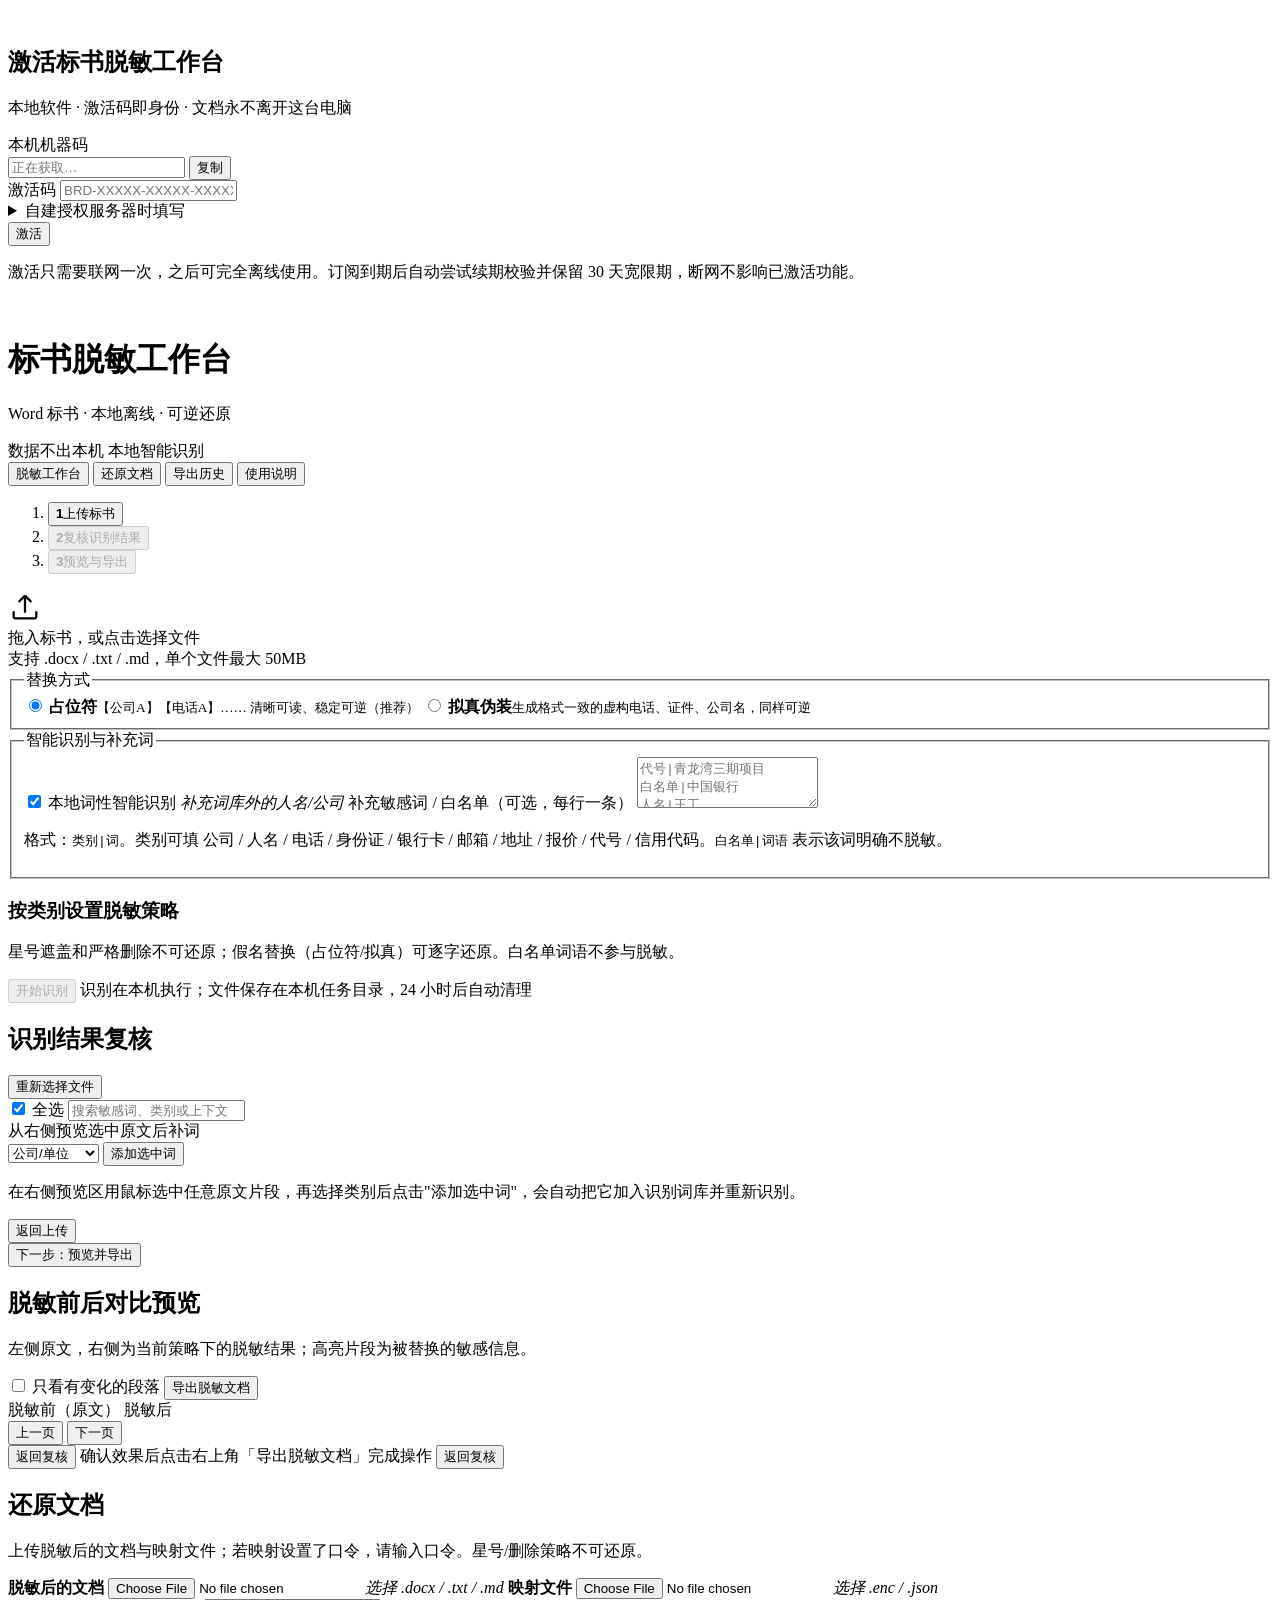
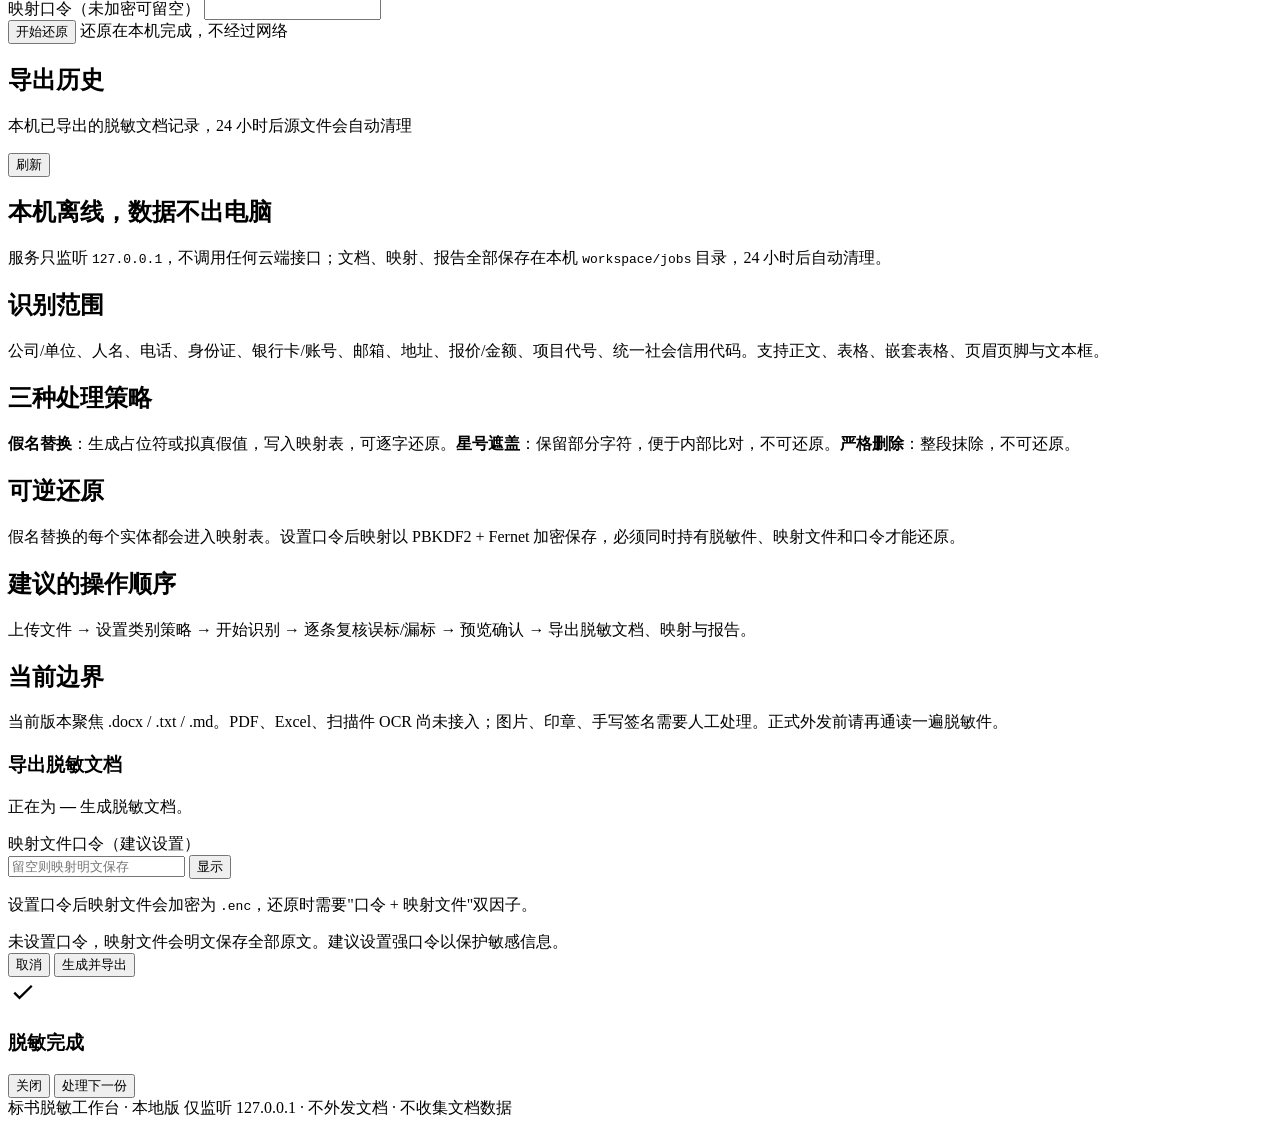
==== web/index.html @ 0adce98b "1" ====
<!doctype html>
<html lang="zh-CN">
<head>
  <meta charset="utf-8">
  <meta name="viewport" content="width=device-width, initial-scale=1">
  <title>标书脱敏工作台 · 本地离线</title>
  <link rel="icon" type="image/x-icon" href="/static/favicon.ico">
  <link rel="stylesheet" href="/static/style.css">
</head>
<body>
  <div id="licenseOverlay" class="license-overlay hidden" role="dialog" aria-modal="true" aria-labelledby="licenseTitle">
    <div class="license-card">
      <div class="license-logo" aria-hidden="true">
        <img src="/static/logo.png" alt="">
      </div>
      <h2 id="licenseTitle">激活标书脱敏工作台</h2>
      <p class="hint">本地软件 · 激活码即身份 · 文档永不离开这台电脑</p>

      <label class="field">
        <span>本机机器码</span>
        <div class="input-group">
          <input id="machineCode" readonly placeholder="正在获取…">
          <button id="copyMachine" class="btn ghost small" type="button">复制</button>
        </div>
      </label>

      <label class="field">
        <span>激活码</span>
        <input id="licenseCode" placeholder="BRD-XXXXX-XXXXX-XXXXX-XXXXX" autocomplete="off" spellcheck="false">
      </label>

      <details class="license-advanced">
        <summary>自建授权服务器时填写</summary>
        <label class="field">
          <span>服务器地址</span>
          <input id="licenseServer" placeholder="https://license.example.com" autocomplete="off" spellcheck="false">
        </label>
      </details>

      <button id="activateBtn" class="btn primary wide">激活</button>
      <div id="licenseMsg" class="alert error hidden"></div>
      <p class="hint">激活只需要联网一次，之后可完全离线使用。订阅到期后自动尝试续期校验并保留 30 天宽限期，断网不影响已激活功能。</p>
    </div>
  </div>

  <header class="topbar">
    <div class="brand">
      <span class="logo" aria-hidden="true">
        <img src="/static/logo.png" alt="">
      </span>
      <div>
        <h1>标书脱敏工作台</h1>
        <p>Word 标书 · 本地离线 · 可逆还原</p>
      </div>
    </div>
    <div class="top-badges">
      <span class="badge badge-green">数据不出本机</span>
      <span id="smartBadge" class="badge">本地智能识别</span>
      <span id="licenseBadge" class="badge hidden"></span>
    </div>
  </header>

  <main class="shell">
    <nav class="tabs" aria-label="功能切换">
      <button class="tab active" data-view="work">脱敏工作台</button>
      <button class="tab" data-view="restore">还原文档</button>
      <button class="tab" data-view="exports">导出历史</button>
      <button class="tab" data-view="guide">使用说明</button>
    </nav>

    <!-- ========================= 脱敏工作台 ========================= -->
    <section id="view-work" class="view active">
      <ol class="steps">
        <li><button id="stepBtn1" class="step-btn active" type="button"><b>1</b><span>上传标书</span></button></li>
        <li><button id="stepBtn2" class="step-btn" type="button" disabled><b>2</b><span>复核识别结果</span></button></li>
        <li><button id="stepBtn3" class="step-btn" type="button" disabled><b>3</b><span>预览与导出</span></button></li>
      </ol>

      <!-- Step 1: 上传 + 配置 -->
      <div id="uploadCard" class="card">
        <div id="dropzone" class="dropzone" tabindex="0" role="button" aria-label="选择或拖入标书文件">
          <input id="fileInput" type="file" accept=".docx,.txt,.md,.markdown" hidden>
          <div class="drop-icon" aria-hidden="true">
            <svg viewBox="0 0 24 24" width="34" height="34" fill="none" stroke="currentColor" stroke-width="1.6">
              <path d="M12 16V4m0 0L7.5 8.5M12 4l4.5 4.5"/>
              <path d="M4 15v3.5A1.5 1.5 0 0 0 5.5 20h13a1.5 1.5 0 0 0 1.5-1.5V15"/>
            </svg>
          </div>
          <div class="drop-title">拖入标书，或点击选择文件</div>
          <div class="drop-sub">支持 .docx / .txt / .md，单个文件最大 50MB</div>
          <div id="fileMeta" class="file-meta hidden"></div>
        </div>

        <div class="options-grid">
          <fieldset class="option-box">
            <legend>替换方式</legend>
            <label class="radio-card">
              <input type="radio" name="mode" value="placeholder" checked>
              <span><b>占位符</b><small>【公司A】【电话A】…… 清晰可读、稳定可逆（推荐）</small></span>
            </label>
            <label class="radio-card">
              <input type="radio" name="mode" value="realistic">
              <span><b>拟真伪装</b><small>生成格式一致的虚构电话、证件、公司名，同样可逆</small></span>
            </label>
          </fieldset>

          <fieldset class="option-box">
            <legend>智能识别与补充词</legend>
            <label class="switch-row">
              <input id="smartToggle" type="checkbox" checked>
              <span>本地词性智能识别</span>
              <em id="smartHint">补充词库外的人名/公司</em>
            </label>
            <label class="field">
              <span>补充敏感词 / 白名单（可选，每行一条）</span>
              <textarea id="customWords" rows="3" spellcheck="false"
                placeholder="代号|青龙湾三期项目&#10;白名单|中国银行&#10;人名|王工"></textarea>
            </label>
            <p class="hint">格式：<code>类别|词</code>。类别可填 公司 / 人名 / 电话 / 身份证 / 银行卡 / 邮箱 / 地址 / 报价 / 代号 / 信用代码。<code>白名单|词语</code> 表示该词明确不脱敏。</p>
          </fieldset>
        </div>

        <div id="strategyCard" class="strategy-config">
          <div class="strategy-config-head">
            <h3>按类别设置脱敏策略</h3>
            <p class="hint">星号遮盖和严格删除不可还原；假名替换（占位符/拟真）可逐字还原。白名单词语不参与脱敏。</p>
          </div>
          <div id="strategiesList" class="strategy-list"></div>
        </div>

        <div class="actions">
          <button id="analyzeBtn" class="btn primary" disabled>开始识别</button>
          <span class="hint">识别在本机执行；文件保存在本机任务目录，24 小时后自动清理</span>
        </div>
        <div id="uploadError" class="alert error hidden"></div>
      </div>

      <!-- Step 2: 复核识别结果 -->
      <div id="reviewCard" class="card hidden">
        <div class="card-head">
          <div>
            <h2>识别结果复核</h2>
            <p id="reviewSubtitle" class="hint"></p>
          </div>
          <button id="rechooseBtn" class="btn ghost">重新选择文件</button>
        </div>

        <div id="summaryChips" class="chips"></div>

        <div class="review-layout">
          <div class="findings-panel">
            <div class="toolbar">
              <label class="check-inline"><input id="selectAll" type="checkbox" checked> 全选</label>
              <span id="selectionInfo" class="hint"></span>
              <input id="searchBox" class="search" type="search" placeholder="搜索敏感词、类别或上下文">
            </div>
            <div id="findingsList" class="findings-list"></div>
          </div>
        </div>
        <div class="review-tools">
          <div class="manual-term-box">
            <label class="field">
              <span>从右侧预览选中原文后补词</span>
              <div class="manual-term-row">
                <select id="manualCategory">
                  <option value="COMPANY">公司/单位</option>
                  <option value="PERSON">人名</option>
                  <option value="PHONE">电话</option>
                  <option value="IDCARD">身份证</option>
                  <option value="BANK">银行卡/账号</option>
                  <option value="EMAIL">邮箱</option>
                  <option value="ADDRESS">地址</option>
                  <option value="AMOUNT">报价/金额</option>
                  <option value="CODE">项目代号</option>
                  <option value="CREDITCODE">信用代码</option>
                  <option value="WHITELIST">白名单</option>
                </select>
                <button id="addManualTermBtn" class="btn ghost">添加选中词</button>
              </div>
              <p class="hint">在右侧预览区用鼠标选中任意原文片段，再选择类别后点击"添加选中词"，会自动把它加入识别词库并重新识别。</p>
            </label>
          </div>
        </div>
        <div id="redactError" class="alert error hidden"></div>
        <div class="step-nav sticky">
          <button id="backUploadBtn" class="btn ghost">返回上传</button>
          <div class="nav-hint" id="reviewHint"></div>
          <button id="goPreviewBtn" class="btn primary">下一步：预览并导出</button>
        </div>
      </div>

      <!-- Step 3: 预览 + 导出 -->
      <div id="previewCard" class="card hidden" tabindex="-1">
        <div class="card-head">
          <div>
            <h2>脱敏前后对比预览</h2>
            <p id="previewSubtitle" class="hint">左侧原文，右侧为当前策略下的脱敏结果；高亮片段为被替换的敏感信息。</p>
          </div>
          <div class="preview-head-actions">
            <label class="check-inline">
              <input id="onlyChanged" type="checkbox">
              只看有变化的段落
            </label>
            <button id="exportBtn" class="btn primary">导出脱敏文档</button>
          </div>
        </div>

        <div class="compare">
          <div class="compare-head">
            <span>脱敏前（原文）</span>
            <span>脱敏后</span>
          </div>
          <div id="compareBody" class="compare-body"></div>
        </div>
        <div id="previewPager" class="preview-pager hidden">
          <button id="previewPrevBtn" class="btn ghost small">上一页</button>
          <span id="previewPageInfo" class="hint"></span>
          <button id="previewNextBtn" class="btn ghost small">下一页</button>
        </div>

        <div class="step-nav sticky">
          <button id="backReviewBtn" class="btn ghost">返回复核</button>
          <span class="hint">确认效果后点击右上角「导出脱敏文档」完成操作</span>
          <button id="backReviewBtn2" class="btn ghost hidden">返回复核</button>
        </div>
      </div>
    </section>

    <!-- ========================= 还原 ========================= -->
    <section id="view-restore" class="view">
      <div class="card">
        <div class="card-head">
          <div>
            <h2>还原文档</h2>
            <p class="hint">上传脱敏后的文档与映射文件；若映射设置了口令，请输入口令。星号/删除策略不可还原。</p>
          </div>
        </div>

        <div class="restore-grid">
          <label class="file-slot">
            <b>脱敏后的文档</b>
            <input id="restoreDoc" type="file" accept=".docx,.txt,.md,.markdown">
            <em id="restoreDocName">选择 .docx / .txt / .md</em>
          </label>
          <label class="file-slot">
            <b>映射文件</b>
            <input id="restoreMap" type="file" accept=".enc,.json,.maskmap">
            <em id="restoreMapName">选择 .enc / .json</em>
          </label>
        </div>

        <label class="field narrow">
          <span>映射口令（未加密可留空）</span>
          <input id="restorePwd" type="password" autocomplete="current-password">
        </label>

        <div class="actions">
          <button id="restoreBtn" class="btn primary">开始还原</button>
          <span class="hint">还原在本机完成，不经过网络</span>
        </div>
        <div id="restoreMsg"></div>
        <div id="restoreResult" class="download-grid hidden"></div>
      </div>
    </section>

    <!-- ========================= 导出历史 ========================= -->
    <section id="view-exports" class="view">
      <div class="card">
        <div class="card-head">
          <div>
            <h2>导出历史</h2>
            <p class="hint">本机已导出的脱敏文档记录，24 小时后源文件会自动清理</p>
          </div>
          <button id="refreshExports" class="btn ghost small">刷新</button>
        </div>
        <div id="exportsList" class="exports-list"></div>
      </div>
    </section>

    <!-- ========================= 说明 ========================= -->
    <section id="view-guide" class="view">
      <div class="guide-grid">
        <article class="card">
          <h2>本机离线，数据不出电脑</h2>
          <p>服务只监听 <code>127.0.0.1</code>，不调用任何云端接口；文档、映射、报告全部保存在本机 <code>workspace/jobs</code> 目录，24 小时后自动清理。</p>
        </article>
        <article class="card">
          <h2>识别范围</h2>
          <p>公司/单位、人名、电话、身份证、银行卡/账号、邮箱、地址、报价/金额、项目代号、统一社会信用代码。支持正文、表格、嵌套表格、页眉页脚与文本框。</p>
        </article>
        <article class="card">
          <h2>三种处理策略</h2>
          <p><b>假名替换</b>：生成占位符或拟真假值，写入映射表，可逐字还原。<b>星号遮盖</b>：保留部分字符，便于内部比对，不可还原。<b>严格删除</b>：整段抹除，不可还原。</p>
        </article>
        <article class="card">
          <h2>可逆还原</h2>
          <p>假名替换的每个实体都会进入映射表。设置口令后映射以 PBKDF2 + Fernet 加密保存，必须同时持有脱敏件、映射文件和口令才能还原。</p>
        </article>
        <article class="card">
          <h2>建议的操作顺序</h2>
          <p>上传文件 → 设置类别策略 → 开始识别 → 逐条复核误标/漏标 → 预览确认 → 导出脱敏文档、映射与报告。</p>
        </article>
        <article class="card">
          <h2>当前边界</h2>
          <p>当前版本聚焦 .docx / .txt / .md。PDF、Excel、扫描件 OCR 尚未接入；图片、印章、手写签名需要人工处理。正式外发前请再通读一遍脱敏件。</p>
        </article>
      </div>
    </section>
  </main>

  <!-- 导出弹窗 -->
  <div id="exportModal" class="modal-overlay hidden" role="dialog" aria-modal="true">
    <div class="modal-card">
      <h3>导出脱敏文档</h3>
      <p class="hint">正在为 <b id="exportFilename">—</b> 生成脱敏文档。</p>
      <label class="field">
        <span>映射文件口令（建议设置）</span>
        <div class="input-group">
          <input id="modalPassword" type="password" placeholder="留空则映射明文保存" autocomplete="new-password">
          <button id="modalTogglePwd" class="btn ghost small" type="button">显示</button>
        </div>
      </label>
      <p class="hint">设置口令后映射文件会加密为 <code>.enc</code>，还原时需要"口令 + 映射文件"双因子。</p>
      <div id="modalWarning" class="alert warning hidden">
        未设置口令，映射文件会明文保存全部原文。建议设置强口令以保护敏感信息。
      </div>
      <div class="modal-actions">
        <button id="modalCancel" class="btn ghost">取消</button>
        <button id="modalConfirm" class="btn primary">生成并导出</button>
      </div>
    </div>
  </div>

  <!-- 导出完成弹窗 -->
  <div id="resultModal" class="modal-overlay hidden" role="dialog" aria-modal="true">
    <div class="modal-card result-modal">
      <div class="result-head">
        <span class="result-icon" aria-hidden="true">
          <svg viewBox="0 0 24 24" width="30" height="30" fill="none" stroke="currentColor" stroke-width="1.8">
            <path d="m5 12.5 4.2 4.2L19 7"/>
          </svg>
        </span>
        <div>
          <h3>脱敏完成</h3>
          <p id="resultSubtitle" class="hint"></p>
        </div>
      </div>
      <div id="resultStats" class="chips"></div>
      <div id="resultDownloads" class="download-grid"></div>
      <div class="modal-actions">
        <button id="resultClose" class="btn ghost">关闭</button>
        <button id="nextBtn" class="btn primary">处理下一份</button>
      </div>
    </div>
  </div>

  <footer class="footer">
    <span>标书脱敏工作台 · 本地版</span>
    <span>仅监听 127.0.0.1 · 不外发文档 · 不收集文档数据</span>
  </footer>

  <div id="toast" class="toast hidden" role="status"></div>
  <script src="/static/app.js"></script>
</body>
</html>
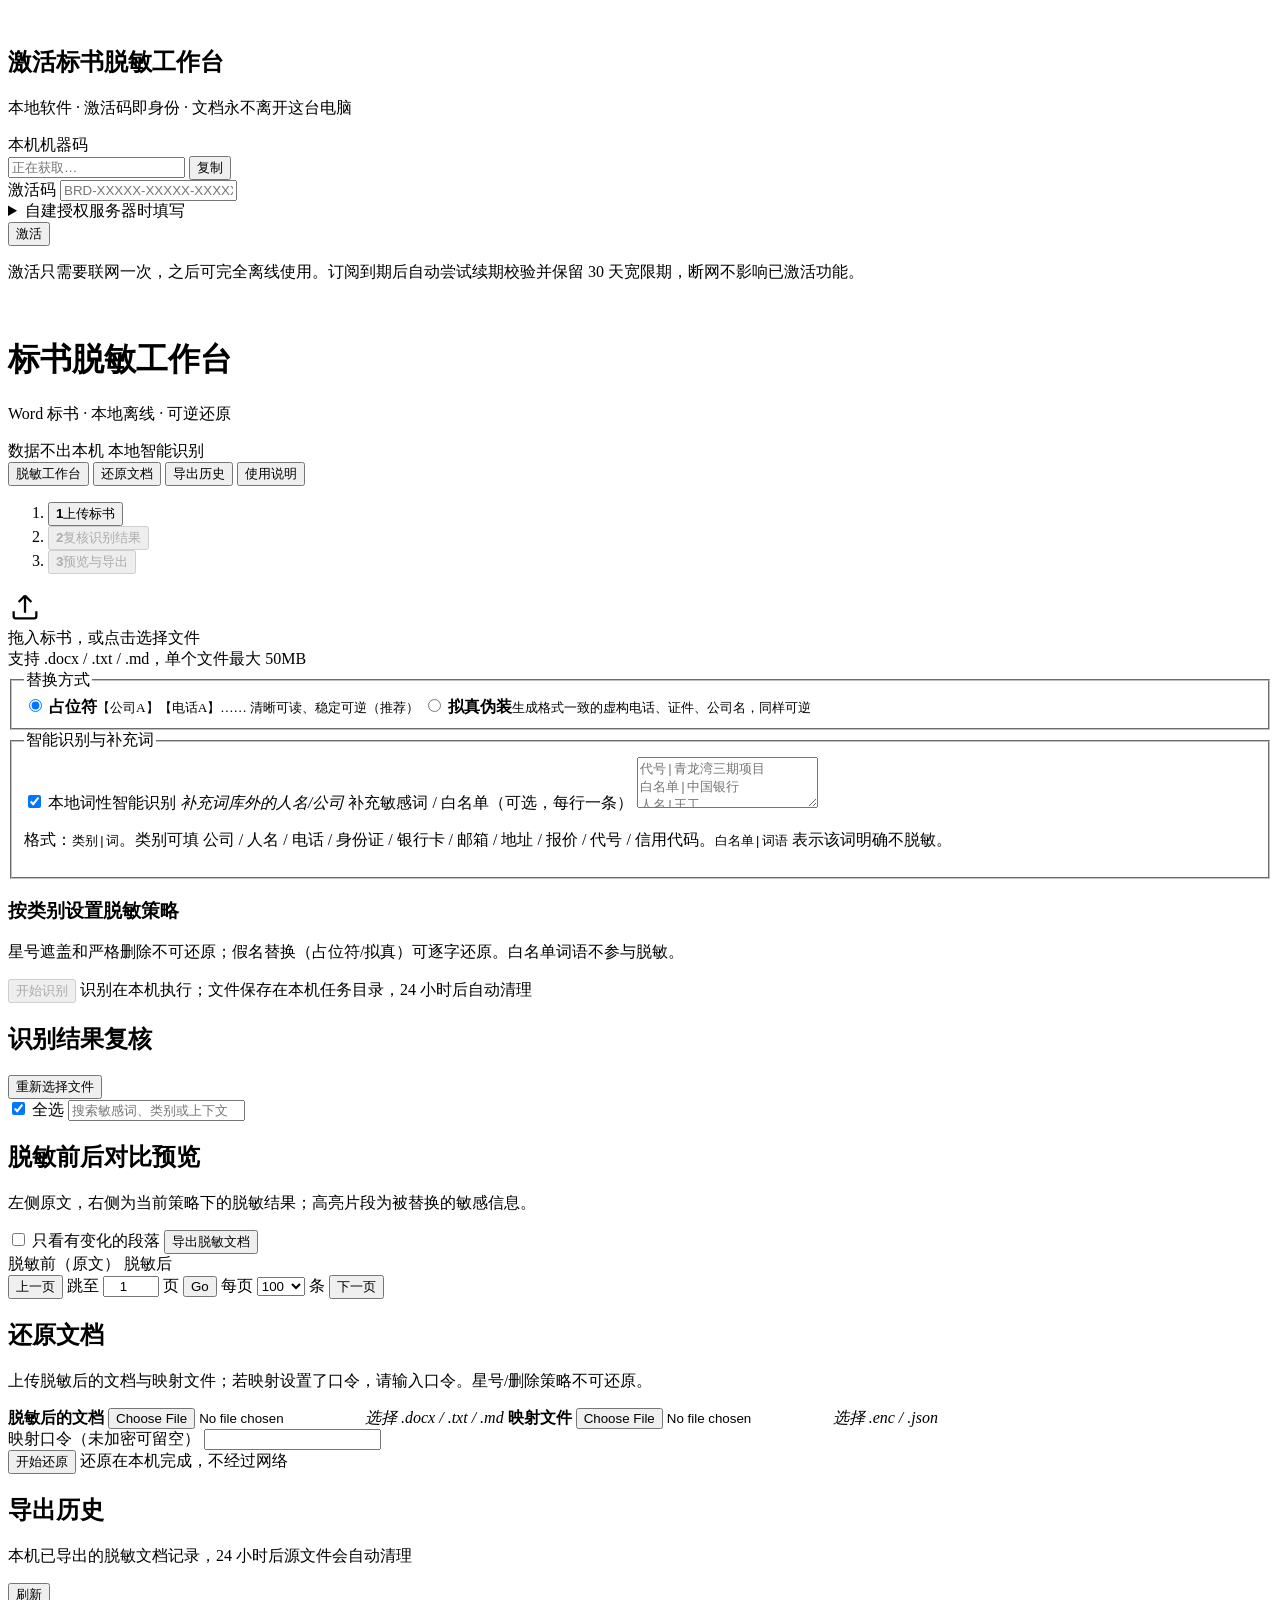
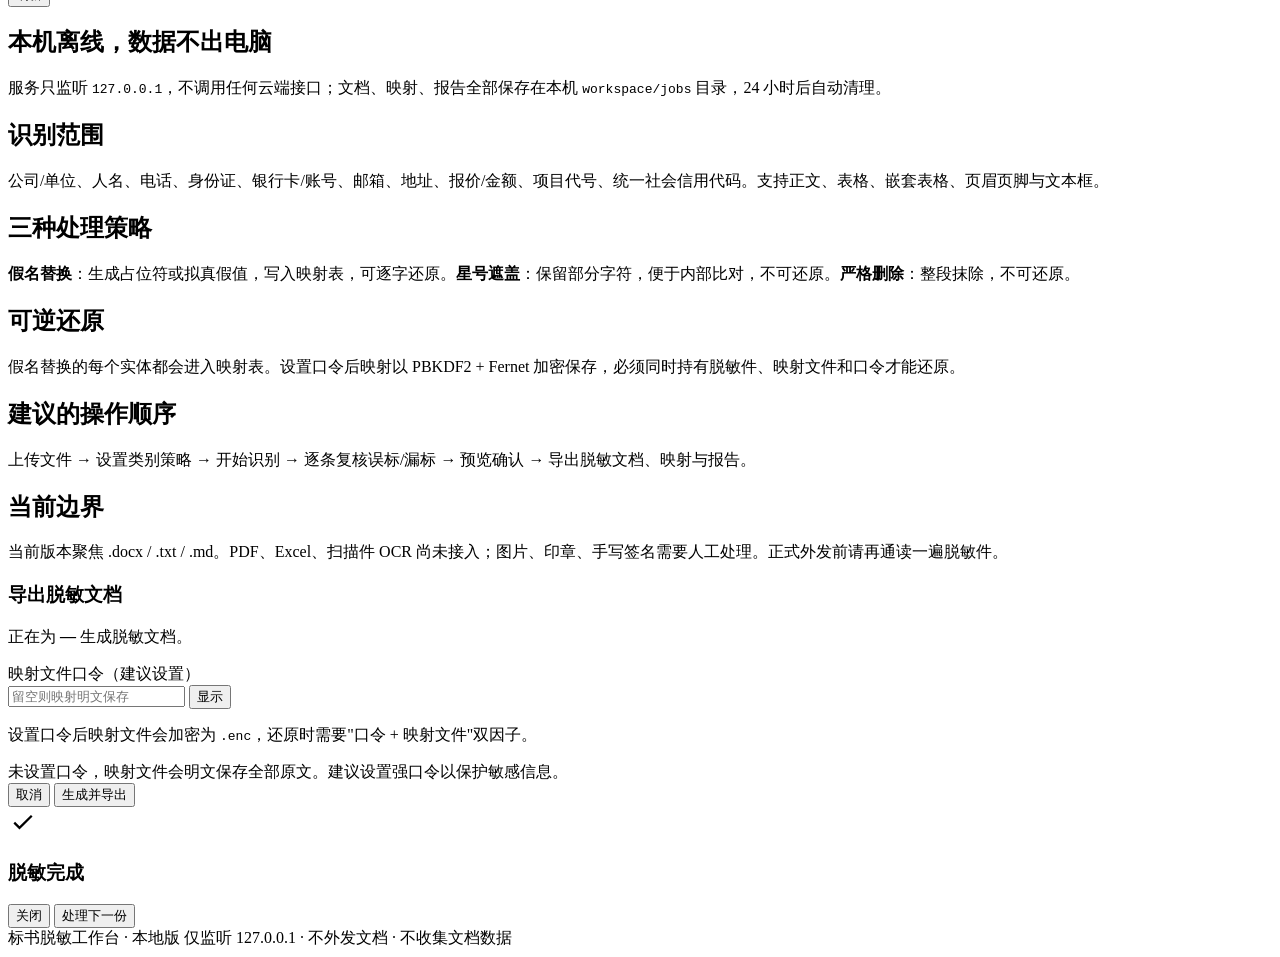
==== commit a48b1282: "2" ====
--- a/web/index.html
+++ b/web/index.html
@@ -157,36 +157,7 @@
             <div id="findingsList" class="findings-list"></div>
           </div>
         </div>
-        <div class="review-tools">
-          <div class="manual-term-box">
-            <label class="field">
-              <span>从右侧预览选中原文后补词</span>
-              <div class="manual-term-row">
-                <select id="manualCategory">
-                  <option value="COMPANY">公司/单位</option>
-                  <option value="PERSON">人名</option>
-                  <option value="PHONE">电话</option>
-                  <option value="IDCARD">身份证</option>
-                  <option value="BANK">银行卡/账号</option>
-                  <option value="EMAIL">邮箱</option>
-                  <option value="ADDRESS">地址</option>
-                  <option value="AMOUNT">报价/金额</option>
-                  <option value="CODE">项目代号</option>
-                  <option value="CREDITCODE">信用代码</option>
-                  <option value="WHITELIST">白名单</option>
-                </select>
-                <button id="addManualTermBtn" class="btn ghost">添加选中词</button>
-              </div>
-              <p class="hint">在右侧预览区用鼠标选中任意原文片段，再选择类别后点击"添加选中词"，会自动把它加入识别词库并重新识别。</p>
-            </label>
-          </div>
-        </div>
         <div id="redactError" class="alert error hidden"></div>
-        <div class="step-nav sticky">
-          <button id="backUploadBtn" class="btn ghost">返回上传</button>
-          <div class="nav-hint" id="reviewHint"></div>
-          <button id="goPreviewBtn" class="btn primary">下一步：预览并导出</button>
-        </div>
       </div>
 
       <!-- Step 3: 预览 + 导出 -->
@@ -215,13 +186,21 @@
         <div id="previewPager" class="preview-pager hidden">
           <button id="previewPrevBtn" class="btn ghost small">上一页</button>
           <span id="previewPageInfo" class="hint"></span>
+          <label class="pager-jump">
+            跳至 <input id="previewJump" type="number" min="1" value="1" style="width:48px;text-align:center"> 页
+            <button id="previewJumpBtn" class="btn ghost small">Go</button>
+          </label>
+          <label class="pager-size">
+            每页
+            <select id="previewPageSize">
+              <option value="50">50</option>
+              <option value="100" selected>100</option>
+              <option value="300">300</option>
+              <option value="99999">全部</option>
+            </select>
+            条
+          </label>
           <button id="previewNextBtn" class="btn ghost small">下一页</button>
-        </div>
-
-        <div class="step-nav sticky">
-          <button id="backReviewBtn" class="btn ghost">返回复核</button>
-          <span class="hint">确认效果后点击右上角「导出脱敏文档」完成操作</span>
-          <button id="backReviewBtn2" class="btn ghost hidden">返回复核</button>
         </div>
       </div>
     </section>
